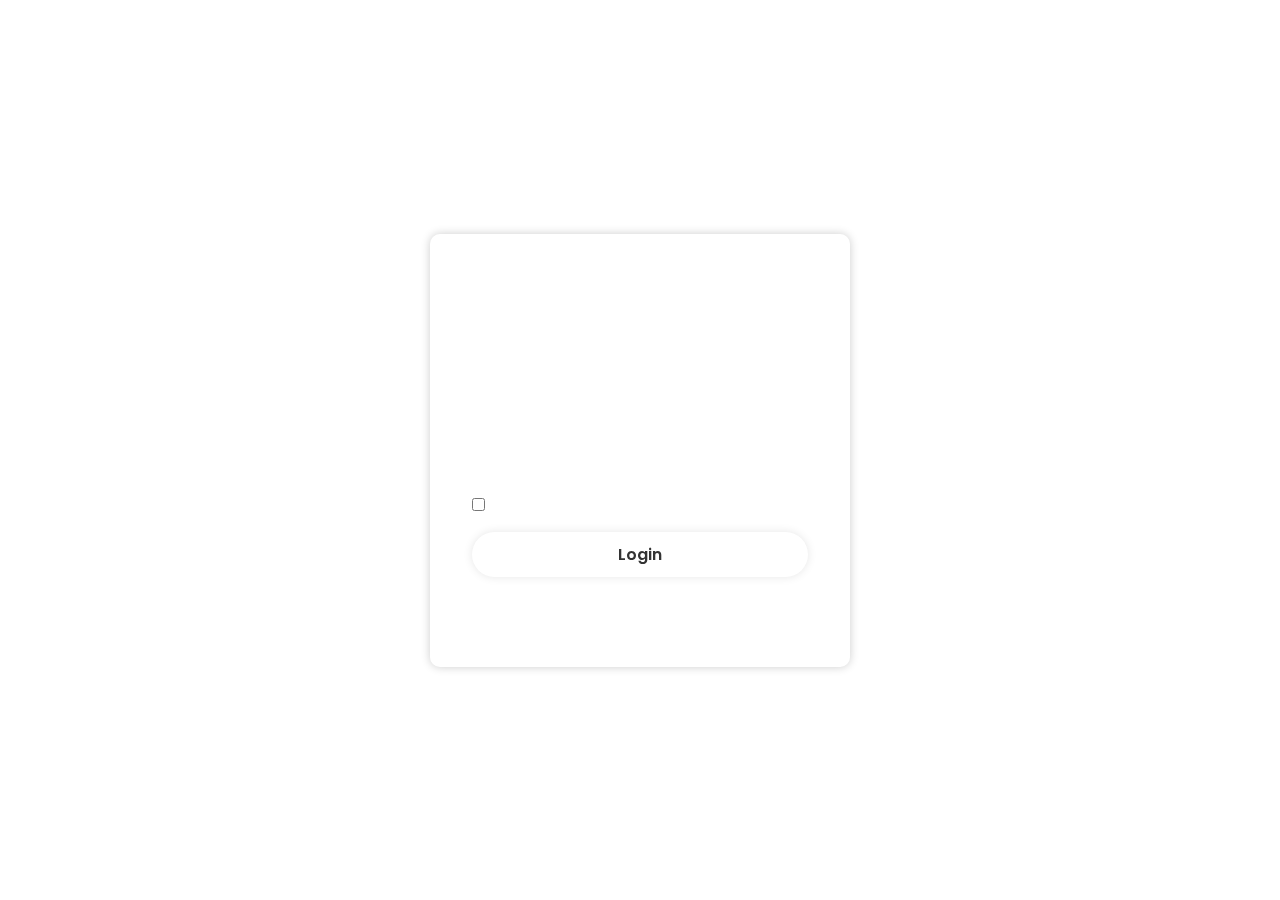
==== login.html @ b004e80c "demo" ====
<!DOCTYPE html>
<html lang="en">
<head>
    <meta charset="UTF-8">
    <meta name="viewport" content="width=device-width, initial-scale=1.0">
    <title>Login</title>
    <link rel="stylesheet" href="public/css/login.css">
    <link href='https://unpkg.com/boxicons@2.1.4/css/boxicons.min.css' rel='stylesheet'>

</head>
<body>
    <div class="wrapper">
        <form action="">
            <h1>Login</h1>
            <div class="input-box">
                <input type="text" placeholder="Username" required>
                <i class='bx bxs-user'></i>
            </div>
            <div class="input-box">
                <input type="password" placeholder="Password" id="passwordInput" required>
                <i class='bx bxs-lock-alt'></i>

            </div>

            <div class="remember-forgot">
                <label for=""> <input type="checkbox" onchange="togglePasswordVisibility()">Show pass</label>
                <a href="#">Forgot password?</a>
            </div>

            <button type="submit" class="btn">Login</button>

            <div class="register-link">
                <p>Don't have an accout? <a href="/Juno-clone/register.html" > Register</a></p>

            </div>
        </form>
    </div>
</body>
<script>
    function togglePasswordVisibility() {
        var passwordInput = document.getElementById('passwordInput');
        passwordInput.type = (passwordInput.type === 'password') ? 'text' : 'password';
    }

</script>
</html>
---- public/css/login.css ----
@import url('https://fonts.googleapis.com/css2?family=Poppins:wght@100;200;300;400;500;600;700;800;900&display=swap');

* {
    margin: 0;
    padding: 0;
    box-sizing: border-box;
    font-family: "Poppins", sans-serif;
}

body {
    display: flex;
    justify-content: center;
    align-items: center;
    min-height: 100vh;
    background: url('/Juno-clone/public/image/login.png') no-repeat;
    background-size: cover;
    background-position: center;
}

.wrapper{
    position: relative;
    width: 420px;
    background: transparent;
    border: 2px solid rgba(255, 255, 255, .2);
    backdrop-filter: blur(20px);
    box-shadow: 0 0 10px rgb(0 , 0, 0, .2);
    color: #fff;
    border-radius: 10px;
    padding: 30px 40px;
}

.wrapper h1 {
    font-size: 36px;
    text-align: center;
}

.wrapper .input-box {
    width: 100%;
    height: 50px;
    margin: 30px 0;
    position: relative;
}

.input-box input {
    width: 100%;
    height: 100%;
    background: transparent;
    border: none;
    outline: none;
    border: 2px solid rgba(255, 255, 255, .2);
    border-radius: 40px;
    font-size: 16px;
    color: #fff;
    padding: 20px 45px 20px 20px;
}

.input-box input::placeholder {
    color: #fff;
}

.input-box i {
    position: absolute;
    right: 20px;
    top: 50%;
    transform: translateY(-50%);
    font-size: 20px;
}

.wrapper .remember-forgot {
    display: flex;
    justify-content: space-between;
    font-size: 14.5px;
    margin: -15px 0 15px;
}

.remember-forgot label input {
    accent-color: #fff;
    margin-right: 3px;
}

.remember-forgot a {
    color: #fff;
    text-decoration: none;
}

.remember-forgot a:hover {
    text-decoration: underline;
}

.wrapper .btn {
    width: 100%;
    height: 45px;
    background: #fff;
    border: none;
    outline: none;
    border-radius: 40px;
    box-shadow:  0 0 10px rgba(0, 0, 0, .1);
    cursor: pointer;
    font-size: 16px;
    color: #333;
    font-weight: 600;
}

.wrapper .register-link {
    font-size: 15.5px;
    text-align: center;
    margin: 20px 0 15px;
}

.register-link p a {
    color: #fff;
    text-decoration: none;
    font-weight: 600;
}

.input-box p a:hover {
    text-decoration: underline;
}
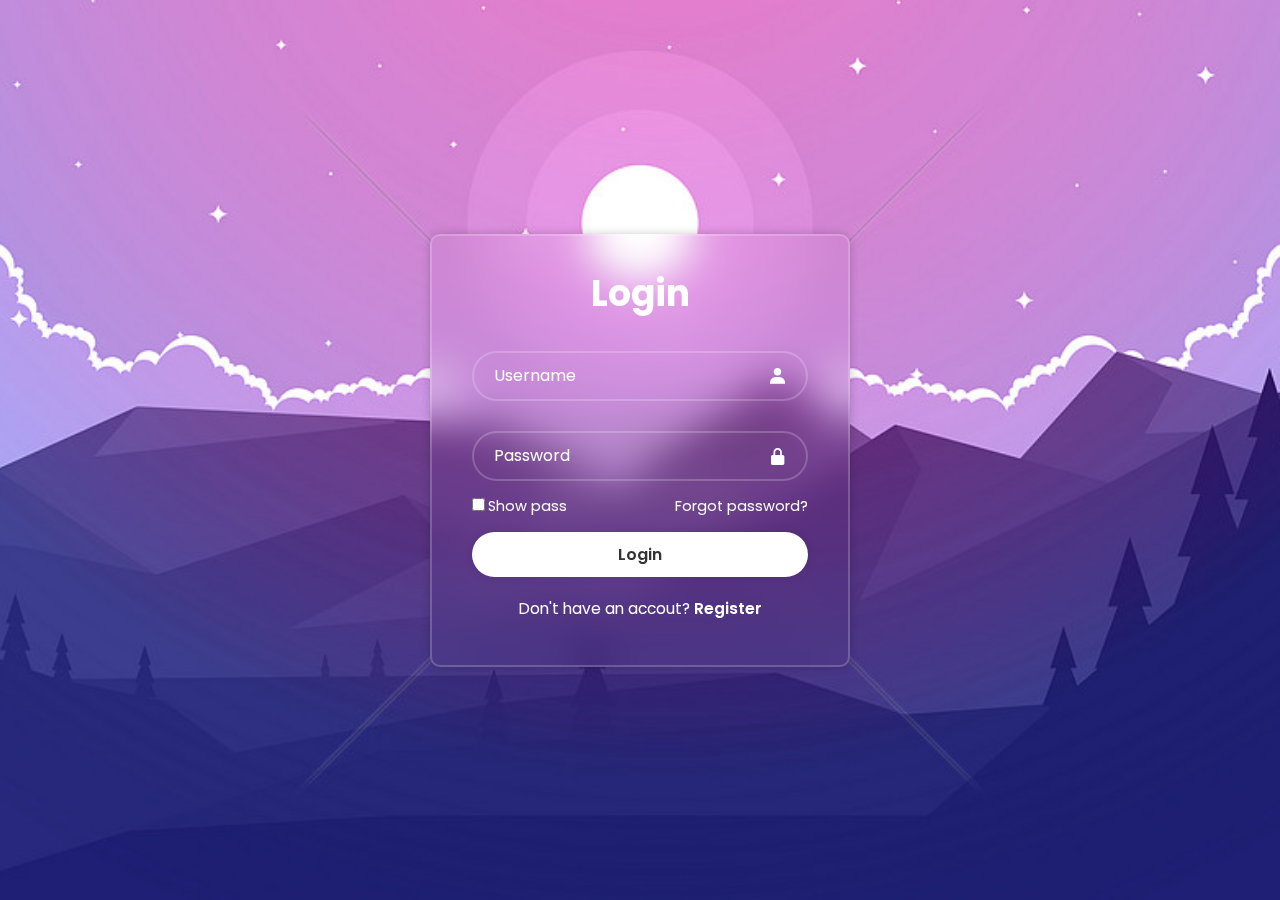
==== commit 693aac55: "complete web" ====
--- a/login.html
+++ b/login.html
@@ -30,7 +30,7 @@
             <button type="submit" class="btn">Login</button>
 
             <div class="register-link">
-                <p>Don't have an accout? <a href="/Juno-clone/register.html" > Register</a></p>
+                <p>Don't have an accout? <a href="/register.html" > Register</a></p>
 
             </div>
         </form>
--- a/public/css/login.css
+++ b/public/css/login.css
@@ -12,7 +12,7 @@
     justify-content: center;
     align-items: center;
     min-height: 100vh;
-    background: url('/Juno-clone/public/image/login.png') no-repeat;
+    background: url('/public/image/login.png') no-repeat;
     background-size: cover;
     background-position: center;
 }
